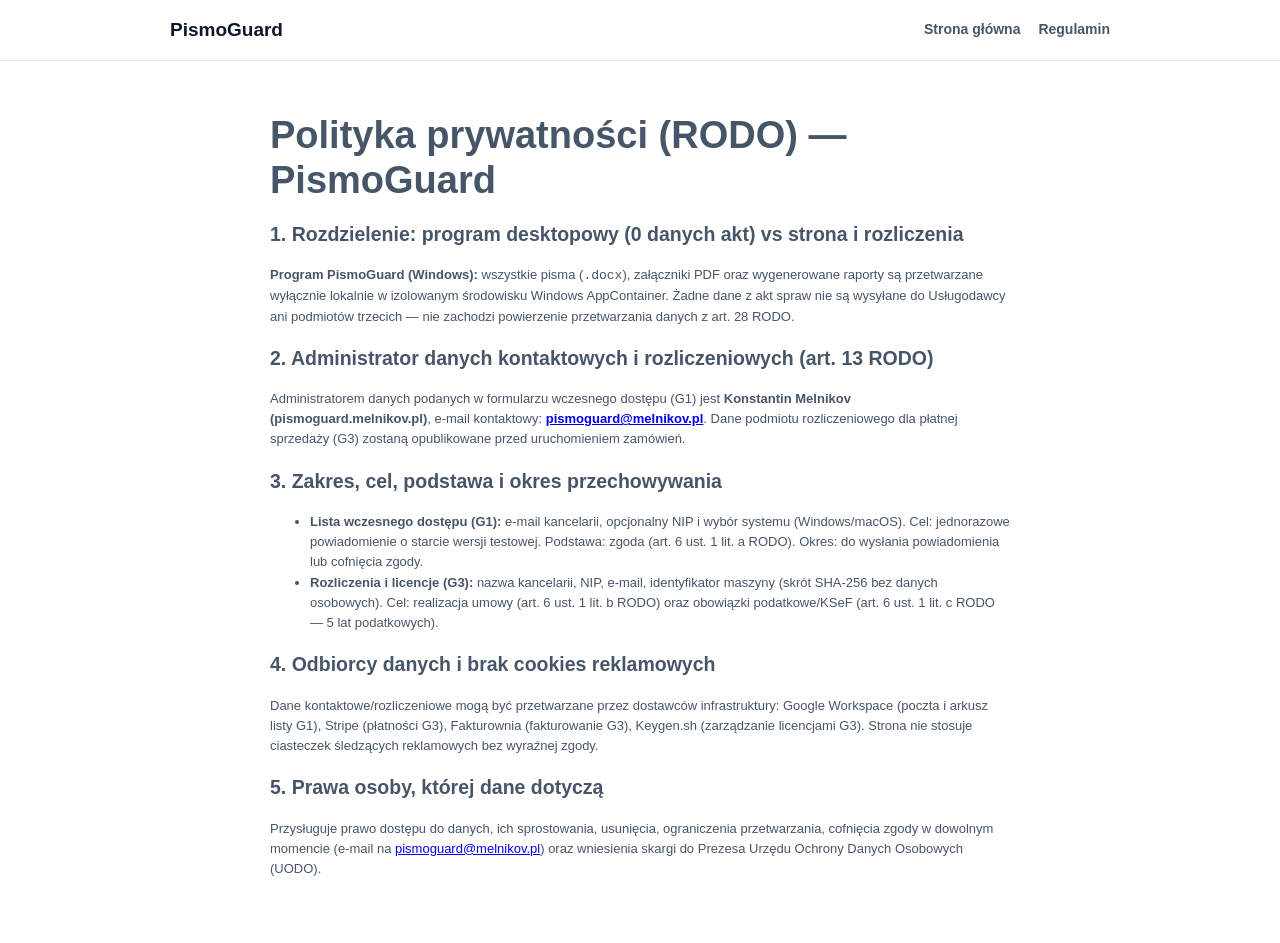
==== polityka-prywatnosci.html @ b6249861 "Publish PismoGuard static landing site for pismoguard.melnikov.pl" ====
<!DOCTYPE html>
<html lang="pl">
<head>
  <meta charset="UTF-8" />
  <meta name="viewport" content="width=device-width, initial-scale=1.0" />
  <title>Polityka prywatności (RODO) — PismoGuard</title>
  <link rel="canonical" href="https://pismoguard.melnikov.pl/polityka-prywatnosci.html" />
  <link rel="icon" href="icon.png" />
  <link rel="stylesheet" href="styles.css" />
</head>
<body>
  <header class="nav">
    <div class="wrap nav-inner">
      <a class="logo" href="index.html" style="text-decoration:none;color:inherit;">PismoGuard</a>
      <div class="nav-links">
        <a href="index.html">Strona główna</a>
        <a href="regulamin.html">Regulamin</a>
      </div>
    </div>
  </header>

  <main class="section">
    <div class="wrap small-legal" style="max-width:780px;">
      <h1>Polityka prywatności (RODO) — PismoGuard</h1>

      <h2>1. Rozdzielenie: program desktopowy (0 danych akt) vs strona i rozliczenia</h2>
      <p><strong>Program PismoGuard (Windows):</strong> wszystkie pisma (<code>.docx</code>), załączniki PDF oraz wygenerowane raporty są przetwarzane wyłącznie lokalnie w izolowanym środowisku Windows AppContainer. Żadne dane z akt spraw nie są wysyłane do Usługodawcy ani podmiotów trzecich — nie zachodzi powierzenie przetwarzania danych z art. 28 RODO.</p>

      <h2>2. Administrator danych kontaktowych i rozliczeniowych (art. 13 RODO)</h2>
      <p>Administratorem danych podanych w formularzu wczesnego dostępu (G1) jest <strong>Konstantin Melnikov (pismoguard.melnikov.pl)</strong>, e-mail kontaktowy: <a href="mailto:pismoguard@melnikov.pl"><strong>pismoguard@melnikov.pl</strong></a>. Dane podmiotu rozliczeniowego dla płatnej sprzedaży (G3) zostaną opublikowane przed uruchomieniem zamówień.</p>

      <h2>3. Zakres, cel, podstawa i okres przechowywania</h2>
      <ul>
        <li><strong>Lista wczesnego dostępu (G1):</strong> e-mail kancelarii, opcjonalny NIP i wybór systemu (Windows/macOS). Cel: jednorazowe powiadomienie o starcie wersji testowej. Podstawa: zgoda (art. 6 ust. 1 lit. a RODO). Okres: do wysłania powiadomienia lub cofnięcia zgody.</li>
        <li><strong>Rozliczenia i licencje (G3):</strong> nazwa kancelarii, NIP, e-mail, identyfikator maszyny (skrót SHA-256 bez danych osobowych). Cel: realizacja umowy (art. 6 ust. 1 lit. b RODO) oraz obowiązki podatkowe/KSeF (art. 6 ust. 1 lit. c RODO — 5 lat podatkowych).</li>
      </ul>

      <h2>4. Odbiorcy danych i brak cookies reklamowych</h2>
      <p>Dane kontaktowe/rozliczeniowe mogą być przetwarzane przez dostawców infrastruktury: Google Workspace (poczta i arkusz listy G1), Stripe (płatności G3), Fakturownia (fakturowanie G3), Keygen.sh (zarządzanie licencjami G3). Strona nie stosuje ciasteczek śledzących reklamowych bez wyraźnej zgody.</p>

      <h2>5. Prawa osoby, której dane dotyczą</h2>
      <p>Przysługuje prawo dostępu do danych, ich sprostowania, usunięcia, ograniczenia przetwarzania, cofnięcia zgody w dowolnym momencie (e-mail na <a href="mailto:pismoguard@melnikov.pl">pismoguard@melnikov.pl</a>) oraz wniesienia skargi do Prezesa Urzędu Ochrony Danych Osobowych (UODO).</p>
    </div>
  </main>
</body>
</html>
---- styles.css ----
:root { --ink:#0f172a; --muted:#475569; --bg:#ffffff; --alt:#f8fafc; --primary:#1d4ed8; --border:#e2e8f0; }
* { box-sizing:border-box; }
body { margin:0; font-family:-apple-system,BlinkMacSystemFont,"Segoe UI",Roboto,sans-serif; color:var(--ink); background:var(--bg); line-height:1.55; }
.wrap { max-width:980px; margin:0 auto; padding:0 20px; }
.nav { border-bottom:1px solid var(--border); position:sticky; top:0; background:rgba(255,255,255,.95); }
.nav-inner { display:flex; justify-content:space-between; align-items:center; height:60px; }
.logo { font-weight:800; font-size:19px; }
.nav-links { display:flex; gap:18px; }
.nav-links a { color:var(--muted); text-decoration:none; font-size:14px; font-weight:600; }
.hero { padding:68px 0 56px; text-align:center; background:linear-gradient(180deg,#f8fafc,#ffffff); }
.pill { display:inline-block; background:#dcfce7; color:#166534; padding:6px 14px; border-radius:999px; font-size:13px; font-weight:700; margin-bottom:18px; }
h1 { font-size:38px; line-height:1.18; max-width:780px; margin:0 auto 16px; }
.lead { max-width:740px; margin:0 auto 28px; font-size:17px; color:var(--muted); }
.cta-row { display:flex; gap:12px; justify-content:center; flex-wrap:wrap; }
.btn { padding:13px 20px; border-radius:10px; font-weight:700; font-size:15px; cursor:pointer; border:1px solid var(--border); }
.btn.primary { background:var(--primary); color:#fff; border-color:var(--primary); }
.btn.secondary { background:#fff; color:var(--ink); }
.btn.full { width:100%; margin-top:12px; }
.trust-bar { display:flex; gap:18px; justify-content:center; flex-wrap:wrap; margin-top:22px; font-size:13px; color:var(--muted); font-weight:600; }
.section { padding:52px 0; }
.section.alt { background:var(--alt); }
.steps, .grid, .pricing { display:grid; gap:16px; margin-top:22px; grid-template-columns:repeat(auto-fit,minmax(240px,1fr)); }
.step, .card, .price-card { background:#fff; border:1px solid var(--border); border-radius:12px; padding:20px; }
.price-card.featured { border-color:var(--primary); box-shadow:0 6px 20px rgba(29,78,216,.08); }
.price { font-size:30px; font-weight:800; margin:8px 0; }
.price span { font-size:15px; font-weight:600; color:var(--muted); }
.small-legal { font-size:13px; color:var(--muted); }
.modal { position:fixed; inset:0; background:rgba(15,23,42,.55); display:flex; align-items:center; justify-content:center; padding:16px; }
.modal.hidden { display:none; }
.modal-box { background:#fff; border-radius:14px; max-width:460px; width:100%; padding:24px; position:relative; }
.close { position:absolute; top:12px; right:14px; border:none; background:none; font-size:24px; cursor:pointer; }
label { display:block; font-size:13px; font-weight:600; margin-top:12px; }
input[type="email"], input[type="text"] { width:100%; padding:10px 12px; border:1px solid #cbd5e1; border-radius:8px; margin-top:4px; font-size:14px; }
.chk { font-weight:400; color:var(--muted); display:flex; gap:8px; align-items:flex-start; }
.status { font-size:13px; font-weight:600; margin-top:10px; min-height:20px; }
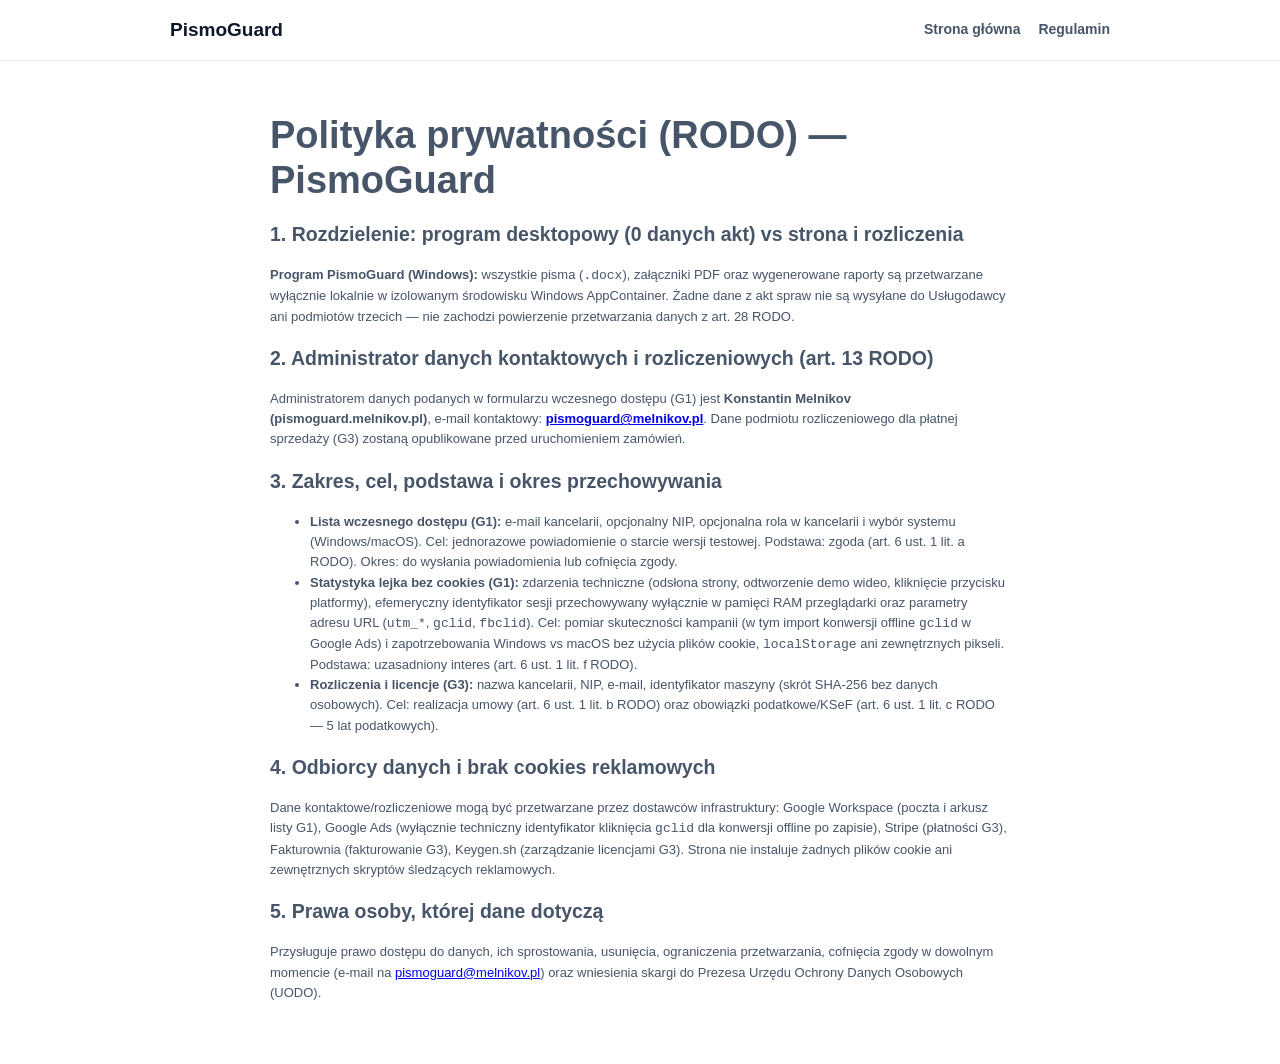
==== commit 11a46a11: "deploy(landing): B1 apelacja 1.03.2027 pivot + B2 cookieless 1P telemetry & role qualifier" ====
--- a/polityka-prywatnosci.html
+++ b/polityka-prywatnosci.html
@@ -31,12 +31,13 @@
 
       <h2>3. Zakres, cel, podstawa i okres przechowywania</h2>
       <ul>
-        <li><strong>Lista wczesnego dostępu (G1):</strong> e-mail kancelarii, opcjonalny NIP i wybór systemu (Windows/macOS). Cel: jednorazowe powiadomienie o starcie wersji testowej. Podstawa: zgoda (art. 6 ust. 1 lit. a RODO). Okres: do wysłania powiadomienia lub cofnięcia zgody.</li>
+        <li><strong>Lista wczesnego dostępu (G1):</strong> e-mail kancelarii, opcjonalny NIP, opcjonalna rola w kancelarii i wybór systemu (Windows/macOS). Cel: jednorazowe powiadomienie o starcie wersji testowej. Podstawa: zgoda (art. 6 ust. 1 lit. a RODO). Okres: do wysłania powiadomienia lub cofnięcia zgody.</li>
+        <li><strong>Statystyka lejka bez cookies (G1):</strong> zdarzenia techniczne (odsłona strony, odtworzenie demo wideo, kliknięcie przycisku platformy), efemeryczny identyfikator sesji przechowywany wyłącznie w pamięci RAM przeglądarki oraz parametry adresu URL (<code>utm_*</code>, <code>gclid</code>, <code>fbclid</code>). Cel: pomiar skuteczności kampanii (w tym import konwersji offline <code>gclid</code> w Google Ads) i zapotrzebowania Windows vs macOS bez użycia plików cookie, <code>localStorage</code> ani zewnętrznych pikseli. Podstawa: uzasadniony interes (art. 6 ust. 1 lit. f RODO).</li>
         <li><strong>Rozliczenia i licencje (G3):</strong> nazwa kancelarii, NIP, e-mail, identyfikator maszyny (skrót SHA-256 bez danych osobowych). Cel: realizacja umowy (art. 6 ust. 1 lit. b RODO) oraz obowiązki podatkowe/KSeF (art. 6 ust. 1 lit. c RODO — 5 lat podatkowych).</li>
       </ul>
 
       <h2>4. Odbiorcy danych i brak cookies reklamowych</h2>
-      <p>Dane kontaktowe/rozliczeniowe mogą być przetwarzane przez dostawców infrastruktury: Google Workspace (poczta i arkusz listy G1), Stripe (płatności G3), Fakturownia (fakturowanie G3), Keygen.sh (zarządzanie licencjami G3). Strona nie stosuje ciasteczek śledzących reklamowych bez wyraźnej zgody.</p>
+      <p>Dane kontaktowe/rozliczeniowe mogą być przetwarzane przez dostawców infrastruktury: Google Workspace (poczta i arkusz listy G1), Google Ads (wyłącznie techniczny identyfikator kliknięcia <code>gclid</code> dla konwersji offline po zapisie), Stripe (płatności G3), Fakturownia (fakturowanie G3), Keygen.sh (zarządzanie licencjami G3). Strona nie instaluje żadnych plików cookie ani zewnętrznych skryptów śledzących reklamowych.</p>
 
       <h2>5. Prawa osoby, której dane dotyczą</h2>
       <p>Przysługuje prawo dostępu do danych, ich sprostowania, usunięcia, ograniczenia przetwarzania, cofnięcia zgody w dowolnym momencie (e-mail na <a href="mailto:pismoguard@melnikov.pl">pismoguard@melnikov.pl</a>) oraz wniesienia skargi do Prezesa Urzędu Ochrony Danych Osobowych (UODO).</p>
--- a/styles.css
+++ b/styles.css
@@ -30,6 +30,6 @@
 .modal-box { background:#fff; border-radius:14px; max-width:460px; width:100%; padding:24px; position:relative; }
 .close { position:absolute; top:12px; right:14px; border:none; background:none; font-size:24px; cursor:pointer; }
 label { display:block; font-size:13px; font-weight:600; margin-top:12px; }
-input[type="email"], input[type="text"] { width:100%; padding:10px 12px; border:1px solid #cbd5e1; border-radius:8px; margin-top:4px; font-size:14px; }
+input[type="email"], input[type="text"], select { width:100%; padding:10px 12px; border:1px solid #cbd5e1; border-radius:8px; margin-top:4px; font-size:14px; background:#fff; color:var(--ink); }
 .chk { font-weight:400; color:var(--muted); display:flex; gap:8px; align-items:flex-start; }
 .status { font-size:13px; font-weight:600; margin-top:10px; min-height:20px; }
